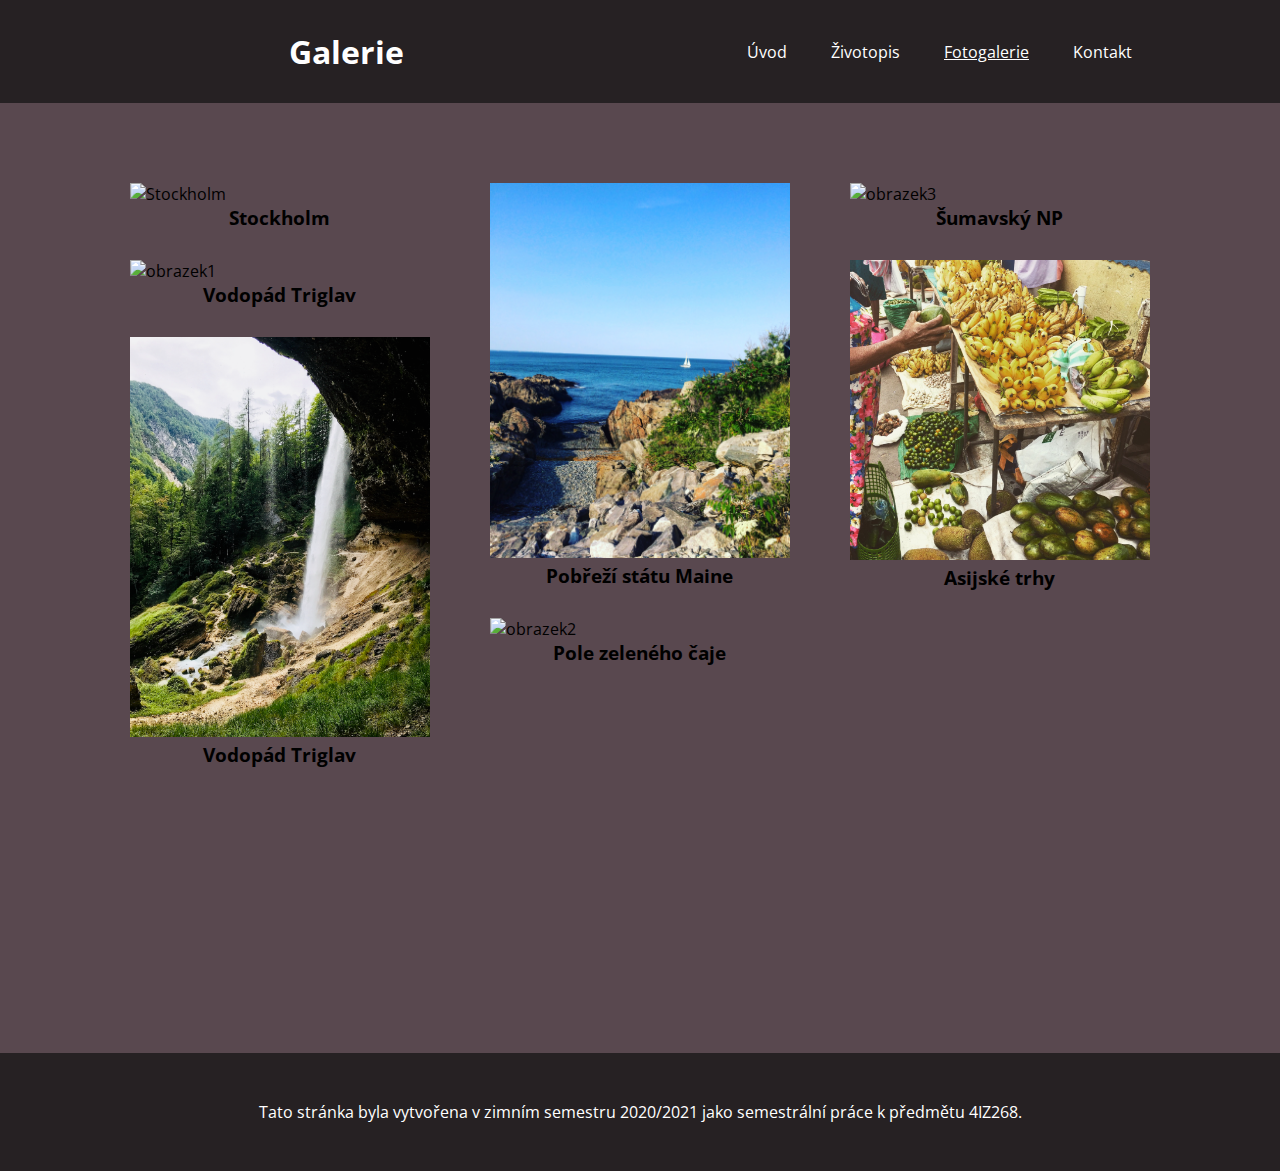
==== galerie.html @ 7b42be84 "commit 5" ====
<!DOCTYPE html>
<html lang="cs">
<head>
    <meta charset="UTF-8">
    <title>Galerie - Adriana Kubecová - osobní stránky</title>
    <link rel="stylesheet" href="styly.css">
    <link rel="stylesheet" href="styly_galerie.css">
    <link rel="icon" type="image/png" sizes="32x32" href="favicon-32x32.png">
</head>
<body>
 <header>
     <br/>
     <h1>Galerie</h1>
     <br/>
     <nav>
         <ul class="nav_links">
             <li><a href="uvod.html">Úvod</a></li>
             <li><a href="recepty.html">Životopis</a></li>
             <li><a class="current" href="galerie.html">Fotogalerie</a></li>
             <li><a href="kontakt.html">Kontakt</a></li>
         </ul>
     </nav>
 </header>
<main>
    <section>
    <div class="cover">
        <div class="column">
            <div class="wrapper">
                <img src="img1.png" alt="Stockholm">
                <h3 style="text-align: center">Stockholm</h3>
            </div>
            <div class="wrapper">
                <img src="img4.jpeg" alt="obrazek1">
                <h3 style="text-align: center">Vodopád Triglav</h3>
            </div>
            <div class="wrapper">
                <img src="img2.png" alt="obrazek2">
                <h3 style="text-align: center">Vodopád Triglav</h3>
            </div>
        </div>
        <div class="column">
            <div class="wrapper">
                <img src="img5.jpeg" alt="obrazek2">
                <h3 style="text-align: center">Pobřeží státu Maine</h3>
            </div>
            <div class="wrapper">
                <img src="IMG_2014.jpeg" alt="obrazek2">
                <h3 style="text-align: center">Pole zeleného čaje</h3>
            </div>

        </div>
        <div class="column">
            <div class="wrapper">
                <img src="img3.jpeg" alt="obrazek3">
                <h3 style="text-align: center">Šumavský NP</h3>

            </div>
            <div class="wrapper">
                <img src="imp6.jpeg" alt="obrazek ovoce">
                <h3 style="text-align: center">Asijské trhy</h3>
            </div>
        </div>
    </div>
    </section>
</main>
 <footer>

     <p>Tato stránka byla vytvořena v zimním semestru 2020/2021 jako semestrální práce k předmětu 4IZ268.</p>

 </footer>
</body>
</html>
---- styly.css ----
@import url('https://fonts.googleapis.com/css2?family=Open+Sans&display=swap');
* {
    margin: 0;
    padding: 0;
    font-family: 'Open Sans', serif;
}
.nav_links li,a {
    font-family: 'Open Sans', Serif, serif;
    font-size: 16px;
    color: white;
    text-decoration: none;
}

header {
    display: flex;
    background-color: #262123;
    justify-content: space-between;
    align-items: center;
    padding: 30px 10%;
}

header h1 {
    color: #fff;
    font-family: "Open Sans", Serif, serif;
}

.nav_links {
    list-style: none;
}

.nav_links li {
    display: inline-block;
    padding: 0px 20px;
}

.nav_links li a {
    transition: all 0.3s ease 0s;
}

.nav_links li a:hover {
    color: #ffb3cc;
}

.nav_links .current {
    text-decoration: underline;
}

footer p {
    background: #262123;
    color: white;
    padding: 3em;
    text-align: center;
    margin-top: auto;
}
---- styly_galerie.css ----
.cover {
    padding: 50px 100px 0px;
    min-height: 100vh;
}
.column {
    width: 33.33%;
    min-height: 250px;
    float: left;

}
body {
    background: #59484f;
    display: flex;
    flex-direction: column;
}
.wrapper{
    margin: 30px;
}

.wrapper img {
    width: 100%;
}

footer p {
    color: white;
}
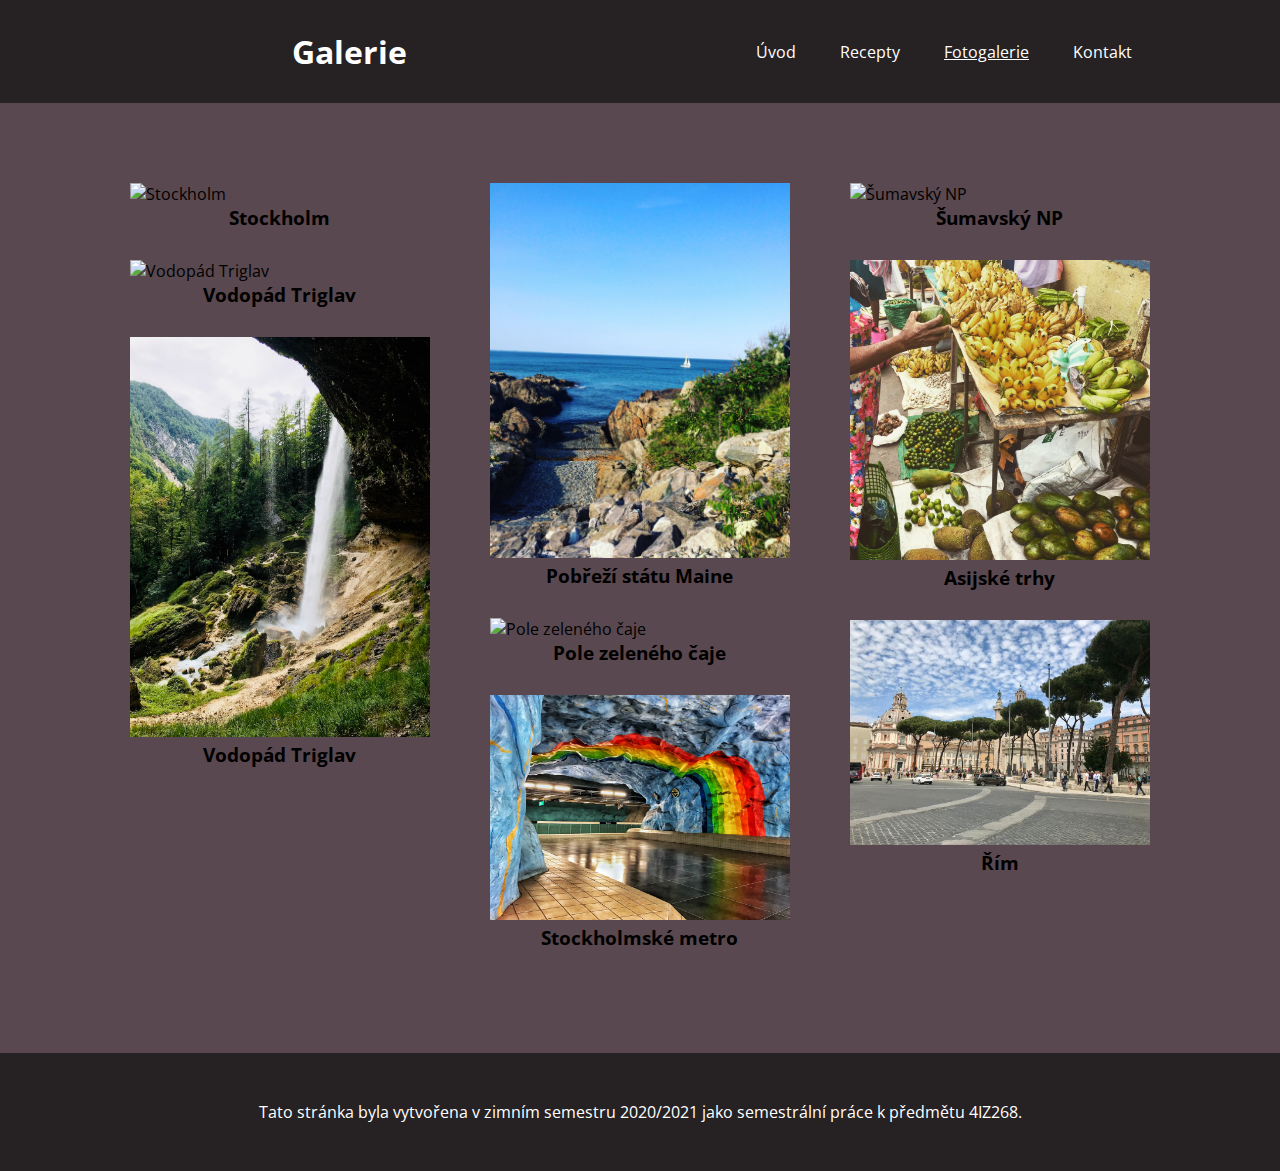
==== commit 1b7f4bf2: "commit 6" ====
--- a/galerie.html
+++ b/galerie.html
@@ -15,7 +15,7 @@
      <nav>
          <ul class="nav_links">
              <li><a href="uvod.html">Úvod</a></li>
-             <li><a href="recepty.html">Životopis</a></li>
+             <li><a href="recepty.html">Recepty</a></li>
              <li><a class="current" href="galerie.html">Fotogalerie</a></li>
              <li><a href="kontakt.html">Kontakt</a></li>
          </ul>
@@ -30,34 +30,42 @@
                 <h3 style="text-align: center">Stockholm</h3>
             </div>
             <div class="wrapper">
-                <img src="img4.jpeg" alt="obrazek1">
+                <img src="img4.jpeg" alt="Vodopád Triglav">
                 <h3 style="text-align: center">Vodopád Triglav</h3>
             </div>
             <div class="wrapper">
-                <img src="img2.png" alt="obrazek2">
+                <img src="img2.png" alt="Vodopád Triglav">
                 <h3 style="text-align: center">Vodopád Triglav</h3>
             </div>
         </div>
         <div class="column">
             <div class="wrapper">
-                <img src="img5.jpeg" alt="obrazek2">
+                <img src="img5.jpeg" alt="Pobřeží státu Maine">
                 <h3 style="text-align: center">Pobřeží státu Maine</h3>
             </div>
             <div class="wrapper">
-                <img src="IMG_2014.jpeg" alt="obrazek2">
+                <img src="IMG_2014.jpeg" alt="Pole zeleného čaje">
                 <h3 style="text-align: center">Pole zeleného čaje</h3>
+            </div>
+            <div class="wrapper">
+                <img src="img7.jpeg" alt="Stockholmské metro">
+                <h3 style="text-align: center">Stockholmské metro</h3>
             </div>
 
         </div>
         <div class="column">
             <div class="wrapper">
-                <img src="img3.jpeg" alt="obrazek3">
+                <img src="img3.jpeg" alt="Šumavský NP">
                 <h3 style="text-align: center">Šumavský NP</h3>
 
             </div>
             <div class="wrapper">
-                <img src="imp6.jpeg" alt="obrazek ovoce">
+                <img src="imp6.jpeg" alt="Asijské trhy">
                 <h3 style="text-align: center">Asijské trhy</h3>
+            </div>
+            <div class="wrapper">
+                <img src="img8.jpeg" alt="Řím">
+                <h3 style="text-align: center">Řím</h3>
             </div>
         </div>
     </div>
--- a/styly.css
+++ b/styly.css
@@ -30,7 +30,7 @@
 
 .nav_links li {
     display: inline-block;
-    padding: 0px 20px;
+    padding: 0 20px;
 }
 
 .nav_links li a {
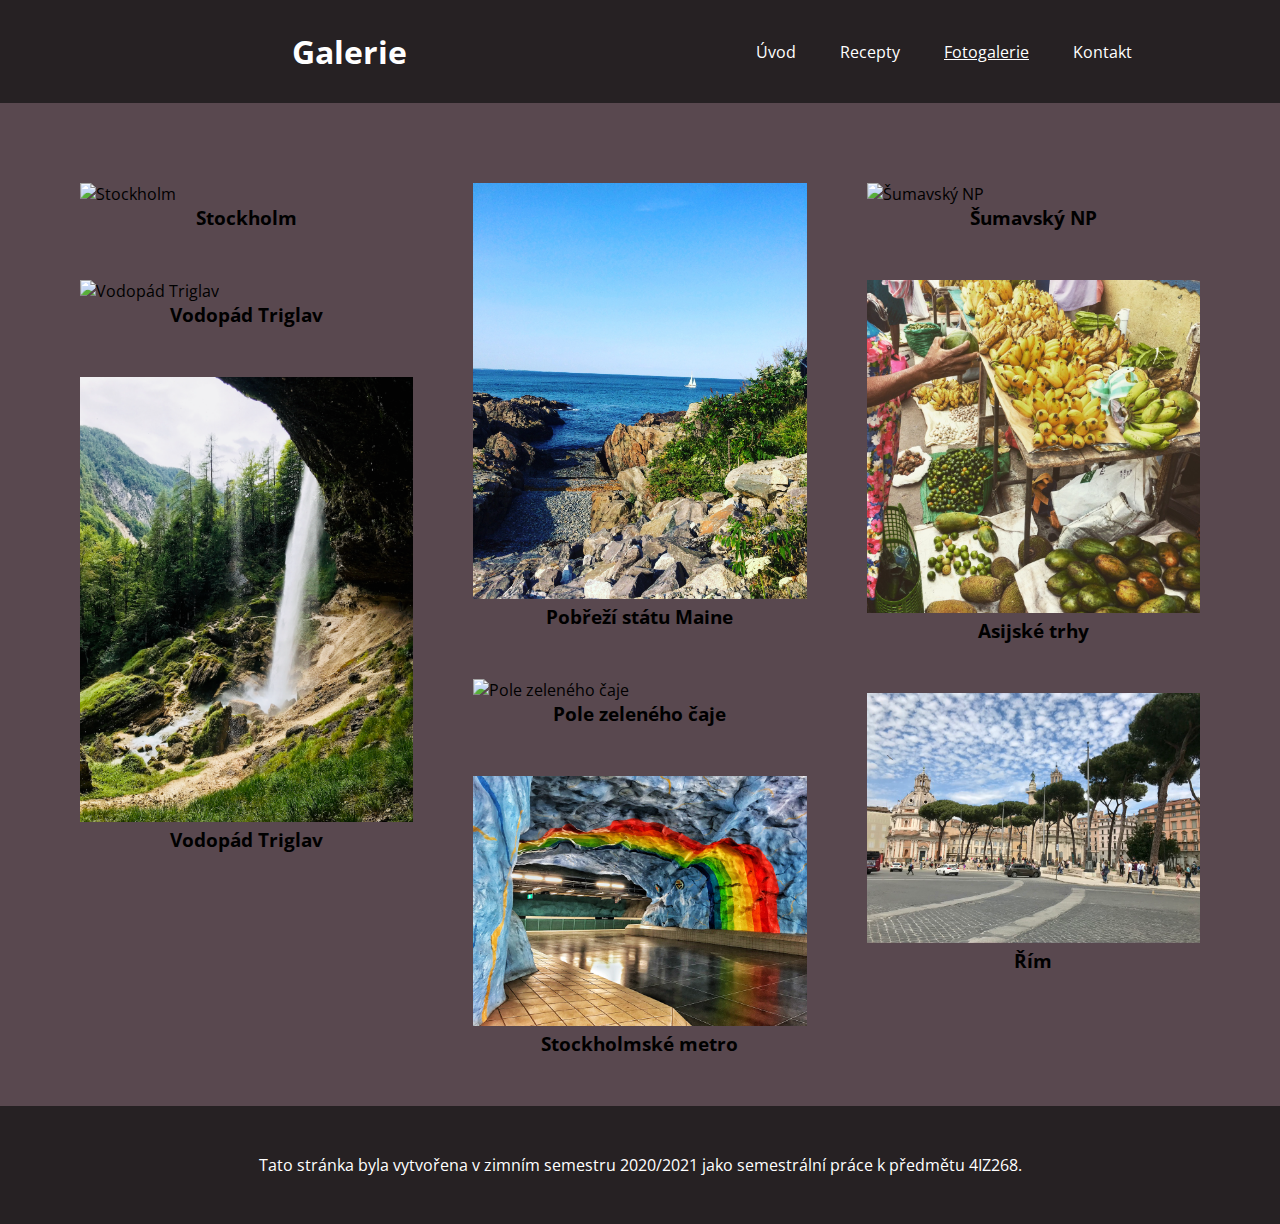
==== commit 7207cf5f: "commit 7" ====
--- a/galerie.html
+++ b/galerie.html
@@ -5,7 +5,7 @@
     <title>Galerie - Adriana Kubecová - osobní stránky</title>
     <link rel="stylesheet" href="styly.css">
     <link rel="stylesheet" href="styly_galerie.css">
-    <link rel="icon" type="image/png" sizes="32x32" href="favicon-32x32.png">
+    <link href="favicon-32x32.png" rel="icon" sizes="32x32" type="image/png">
 </head>
 <body>
  <header>
--- a/styly.css
+++ b/styly.css
@@ -53,5 +53,13 @@
     margin-top: auto;
 }
 
+@media (max-width:1200px){
+    .nav_links li{
+        display: block;
+    }
+}
 
 
+
+
+
--- a/styly_galerie.css
+++ b/styly_galerie.css
@@ -1,7 +1,7 @@
 
 .cover {
-    padding: 50px 100px 0px;
-    min-height: 100vh;
+    padding: 50px 50px;
+    min-height: 80vh;
 }
 .column {
     width: 33.33%;
@@ -16,12 +16,15 @@
 }
 .wrapper{
     margin: 30px;
+    padding-bottom: 20px;
 }
 
 .wrapper img {
     width: 100%;
 }
 
-footer p {
-    color: white;
-}+.column .wrapper:hover{
+    transform: scale(1.15);
+    transition: 0.5s;
+}
+
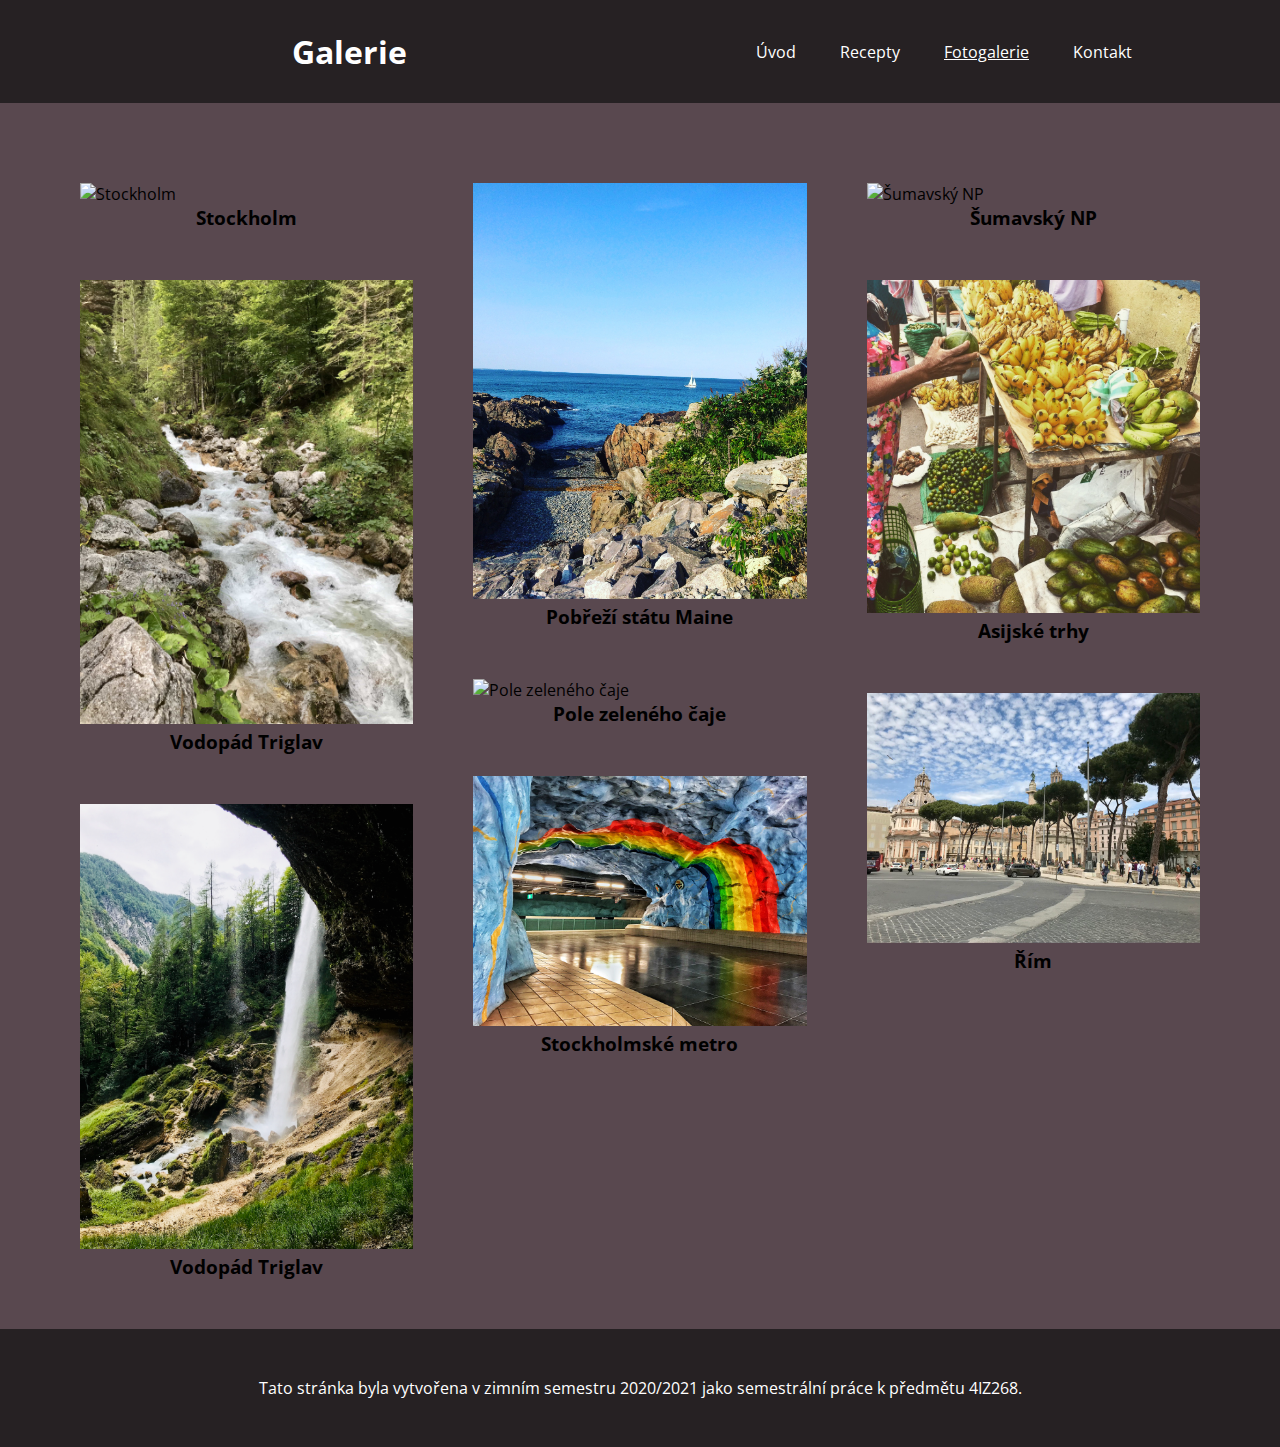
==== commit 1b6a3853: "commit 9" ====
--- a/galerie.html
+++ b/galerie.html
@@ -30,7 +30,7 @@
                 <h3 style="text-align: center">Stockholm</h3>
             </div>
             <div class="wrapper">
-                <img src="img4.jpeg" alt="Vodopád Triglav">
+                <img src="img4.jpg" alt="Vodopád Triglav">
                 <h3 style="text-align: center">Vodopád Triglav</h3>
             </div>
             <div class="wrapper">
--- a/styly_galerie.css
+++ b/styly_galerie.css
@@ -28,3 +28,14 @@
     transition: 0.5s;
 }
 
+@media print {
+    .cover{
+        min-height: auto;
+    }
+    header h1{
+        color: #000;
+    }
+    .nav_links li,a{
+        color: #000;
+    }
+}
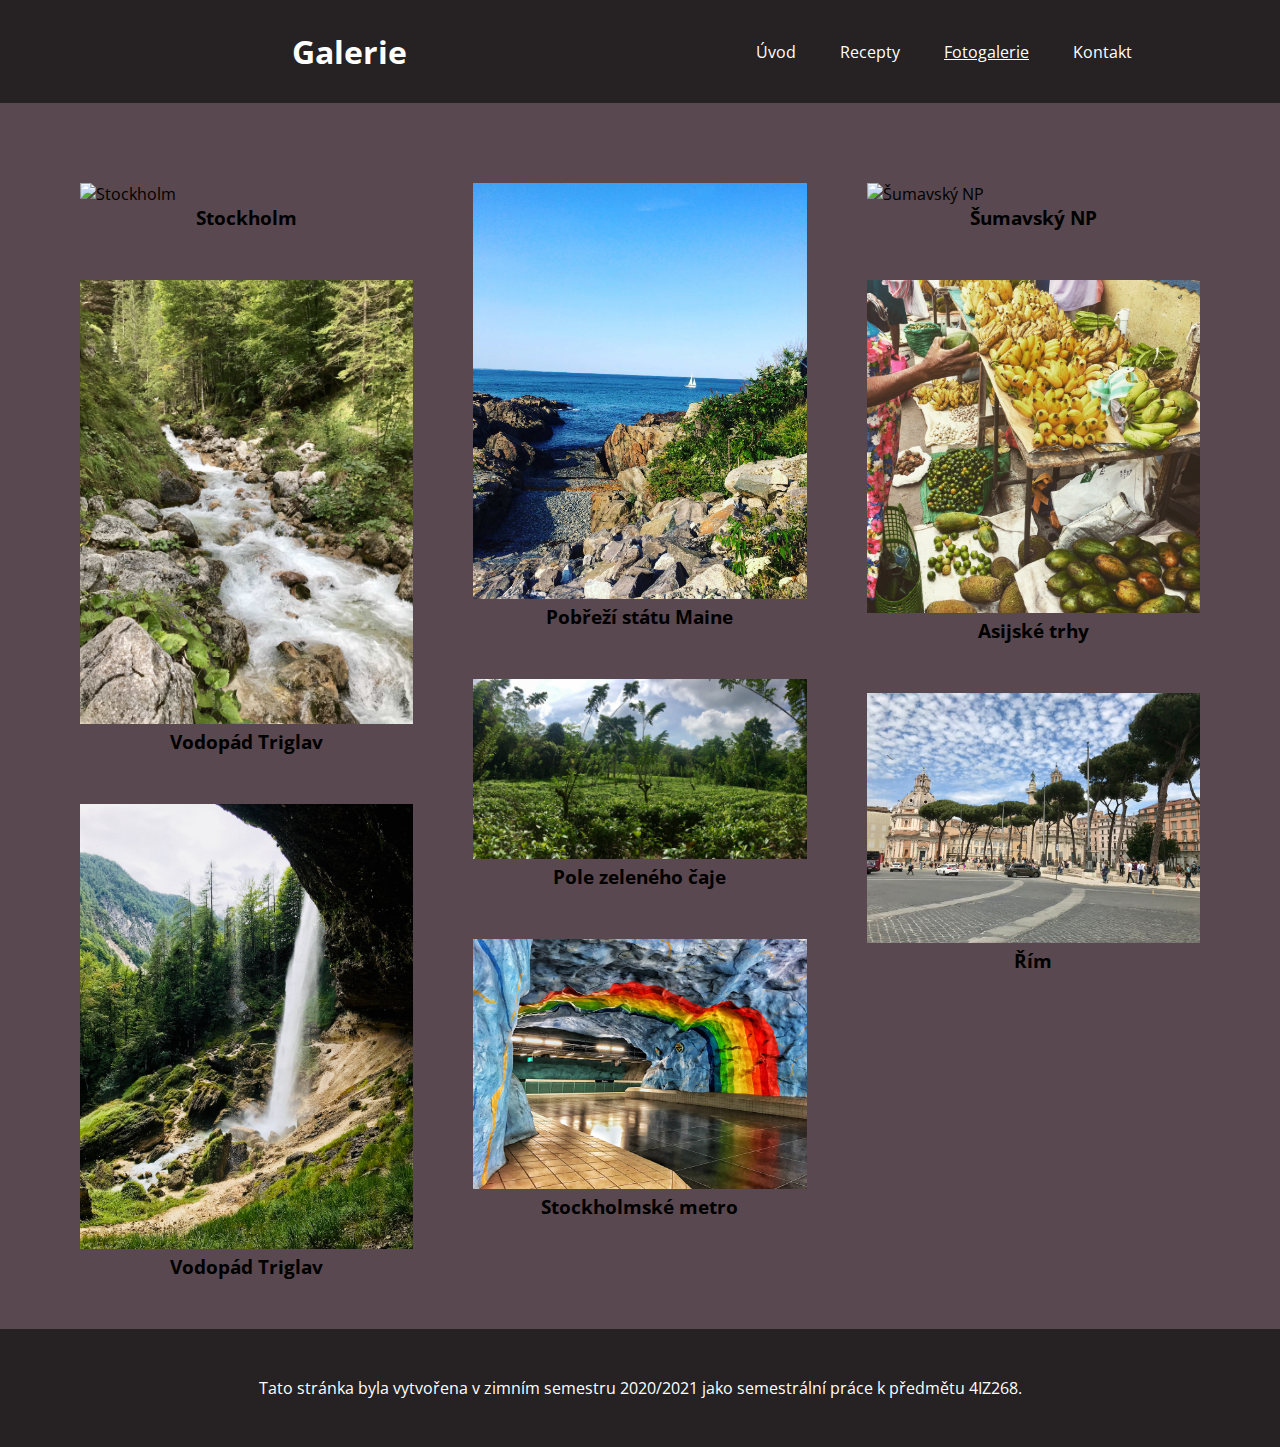
==== commit 53a8b392: "uprava obrazku" ====
--- a/galerie.html
+++ b/galerie.html
@@ -40,11 +40,11 @@
         </div>
         <div class="column">
             <div class="wrapper">
-                <img src="img5.jpeg" alt="Pobřeží státu Maine">
+                <img src="img5.jpg" alt="Pobřeží státu Maine">
                 <h3 style="text-align: center">Pobřeží státu Maine</h3>
             </div>
             <div class="wrapper">
-                <img src="IMG_2014.jpeg" alt="Pole zeleného čaje">
+                <img src="img_2014.jpg" alt="Pole zeleného čaje">
                 <h3 style="text-align: center">Pole zeleného čaje</h3>
             </div>
             <div class="wrapper">
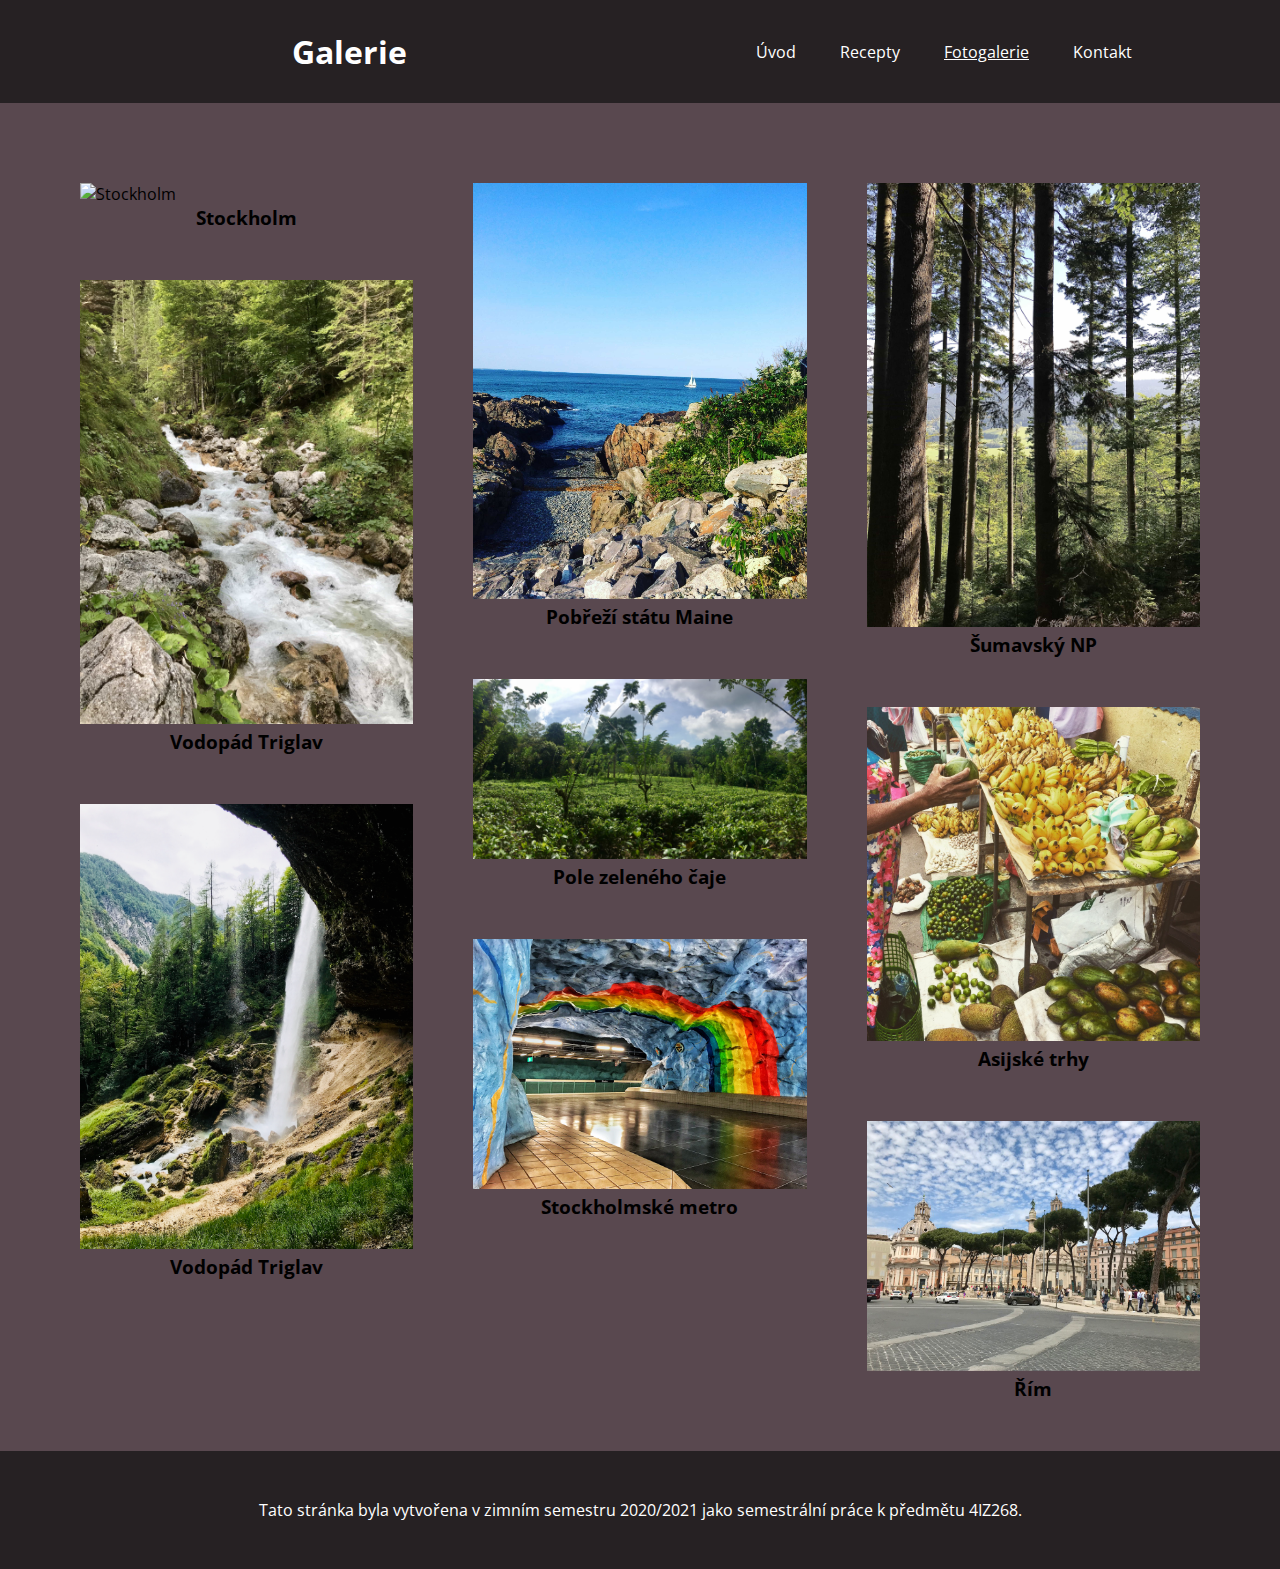
==== commit d7c24bb9: "uprava obrazky" ====
--- a/galerie.html
+++ b/galerie.html
@@ -55,7 +55,7 @@
         </div>
         <div class="column">
             <div class="wrapper">
-                <img src="img3.jpeg" alt="Šumavský NP">
+                <img src="img3.jpg" alt="Šumavský NP">
                 <h3 style="text-align: center">Šumavský NP</h3>
 
             </div>
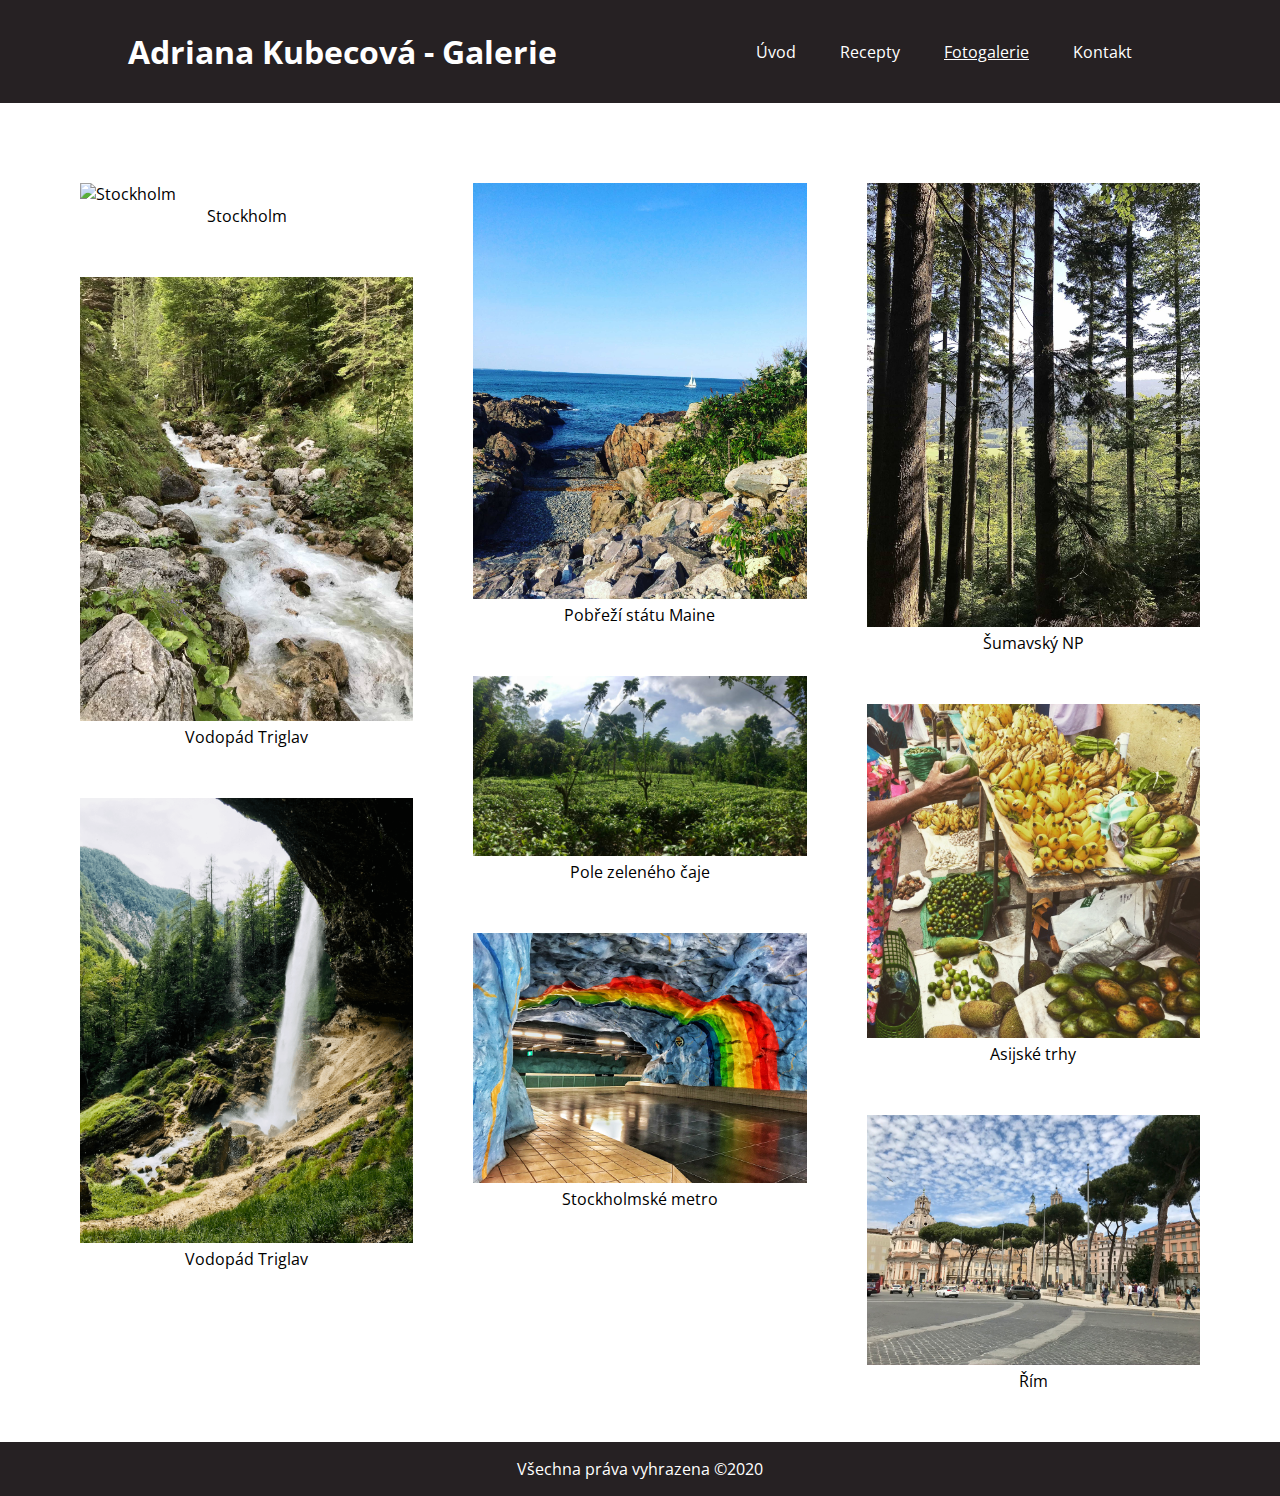
==== commit d7fa9a0a: "oprava" ====
--- a/galerie.html
+++ b/galerie.html
@@ -9,12 +9,10 @@
 </head>
 <body>
  <header>
-     <br/>
-     <h1>Galerie</h1>
-     <br/>
+     <h1>Adriana Kubecová - Galerie</h1>
      <nav>
          <ul class="nav_links">
-             <li><a href="uvod.html">Úvod</a></li>
+             <li><a href="index.html">Úvod</a></li>
              <li><a href="recepty.html">Recepty</a></li>
              <li><a class="current" href="galerie.html">Fotogalerie</a></li>
              <li><a href="kontakt.html">Kontakt</a></li>
@@ -27,45 +25,45 @@
         <div class="column">
             <div class="wrapper">
                 <img src="img1.png" alt="Stockholm">
-                <h3 style="text-align: center">Stockholm</h3>
+                <p style="text-align: center">Stockholm</p>
             </div>
             <div class="wrapper">
                 <img src="img4.jpg" alt="Vodopád Triglav">
-                <h3 style="text-align: center">Vodopád Triglav</h3>
+                <p style="text-align: center">Vodopád Triglav</p>
             </div>
             <div class="wrapper">
                 <img src="img2.png" alt="Vodopád Triglav">
-                <h3 style="text-align: center">Vodopád Triglav</h3>
+                <p style="text-align: center">Vodopád Triglav</p>
             </div>
         </div>
         <div class="column">
             <div class="wrapper">
                 <img src="img5.jpg" alt="Pobřeží státu Maine">
-                <h3 style="text-align: center">Pobřeží státu Maine</h3>
+                <p style="text-align: center">Pobřeží státu Maine</p>
             </div>
             <div class="wrapper">
                 <img src="img_2014.jpg" alt="Pole zeleného čaje">
-                <h3 style="text-align: center">Pole zeleného čaje</h3>
+                <p style="text-align: center">Pole zeleného čaje</p>
             </div>
             <div class="wrapper">
                 <img src="img7.jpeg" alt="Stockholmské metro">
-                <h3 style="text-align: center">Stockholmské metro</h3>
+                <p style="text-align: center">Stockholmské metro</p>
             </div>
 
         </div>
         <div class="column">
             <div class="wrapper">
                 <img src="img3.jpg" alt="Šumavský NP">
-                <h3 style="text-align: center">Šumavský NP</h3>
+                <p style="text-align: center">Šumavský NP</p>
 
             </div>
             <div class="wrapper">
                 <img src="imp6.jpeg" alt="Asijské trhy">
-                <h3 style="text-align: center">Asijské trhy</h3>
+                <p style="text-align: center">Asijské trhy</p>
             </div>
             <div class="wrapper">
                 <img src="img8.jpeg" alt="Řím">
-                <h3 style="text-align: center">Řím</h3>
+                <p style="text-align: center">Řím</p>
             </div>
         </div>
     </div>
@@ -73,7 +71,7 @@
 </main>
  <footer>
 
-     <p>Tato stránka byla vytvořena v zimním semestru 2020/2021 jako semestrální práce k předmětu 4IZ268.</p>
+     <p>Všechna práva vyhrazena ©2020</p>
 
  </footer>
 </body>
--- a/styly.css
+++ b/styly.css
@@ -3,6 +3,7 @@
     margin: 0;
     padding: 0;
     font-family: 'Open Sans', serif;
+    max-width: 1500px;
 }
 .nav_links li,a {
     font-family: 'Open Sans', Serif, serif;
@@ -48,9 +49,231 @@
 footer p {
     background: #262123;
     color: white;
-    padding: 3em;
+    padding: 1em;
     text-align: center;
     margin-top: auto;
+}
+
+h1 {
+    color: white;
+    text-align: center;
+    font-family: 'Open Sans', serif;
+}
+
+body {
+    display: flex;
+    flex-direction: column;
+}
+
+.list {
+    margin-bottom: 1rem;
+    padding-bottom: 20px;
+}
+
+.lists {
+    padding-bottom: 10px;
+}
+
+.img-container {
+    height: 200px;
+    position: relative;
+    overflow: hidden;
+    background: url("img1.png") no-repeat center;
+    background-size: cover;
+}
+
+.container {
+    width: 100%;
+    display: flex;
+    box-sizing: border-box;
+    flex-direction: row;
+    min-height: 80vh;
+    padding: 10px 40px 40px 40px;
+}
+
+.containerL {
+    flex: 3;
+    padding: 30px;
+}
+
+.containerR{
+    flex: 1;
+    padding: 30px;
+}
+.container .containerR ul {
+    padding: 20px;
+    border-radius: 5px;
+    list-style: none;
+}
+
+.container .containerL article {
+    padding: 20px;
+}
+
+.container .containerL h2 {
+    padding: 20px;
+}
+
+
+section {
+    position: relative;
+    justify-content: center;
+    align-items: center;
+    min-height: 80vh;
+}
+
+section .container {
+    padding-top: 40px;
+}
+
+section .container .kontakt {
+    margin: 0 auto;
+    width: 100%;
+    max-width: 500px;
+    height: auto;
+    background: #262123;
+    padding: 40px;
+    display: flex;
+    flex-direction: column;
+    justify-content: space-between;
+}
+
+section .container .kontakt h2 {
+    color: #fff;
+    font-size: 30px;
+}
+
+section .container .kontakt .info {
+    position: relative;
+    margin: 20px 0;
+
+}
+
+section .container .kontakt .info li {
+    position: relative;
+    list-style: none;
+    display: flex;
+    margin: 20px 0;
+    align-items: flex-start;
+
+}
+
+
+section .container .kontakt .info li span .fa {
+    font-size: 80px;
+    line-height: 60px;
+    color: #fff;
+    margin-top: 30px;
+}
+
+
+section .container .kontakt .info li span:nth-child(2) {
+    color: #fff;
+    margin-top: 45px;
+    margin-left: 20px;
+}
+
+
+section .container .kontakt .social {
+    position: relative;
+    display: flex;
+    margin-top: 40px;
+}
+
+section .container .kontakt .social li {
+    list-style: none;
+    margin-right: 30px;
+    cursor: pointer;
+}
+
+section .container .kontakt .social li a {
+    text-decoration: none;
+}
+
+section .container .kontakt .social li .fa {
+    font-size: 60px;
+    line-height: 60px;
+    color: #fff;
+    margin-left: 40px;
+}
+
+section .container .kontakt .social li .fa:hover {
+    transform: scale(1.15);
+    transition: 0.5s;
+}
+
+.cover {
+    padding: 50px 50px;
+    min-height: 80vh;
+}
+.column {
+    width: 33.33%;
+    min-height: 250px;
+    float: left;
+
+}
+
+.wrapper{
+    margin: 30px;
+    padding-bottom: 20px;
+}
+
+.wrapper img {
+    width: 100%;
+}
+
+.column .wrapper:hover{
+    transform: scale(1.15);
+    transition: 0.5s;
+}
+
+
+.container_r{
+    width: 100%;
+    display: flex;
+    box-sizing: border-box;
+    flex-direction: row;
+    min-height: 80vh;
+}
+
+.containerR_r h2{
+    text-align: center;
+    margin: 40px;
+}
+
+.containerL_r{
+    flex: 1;
+    padding: 30px;
+}
+.containerL_r .pic {
+    float: left;
+    margin: 20px 20px 20px 40px;
+}
+.containerR_r{
+    flex: 2;
+    padding: 30px;
+}
+
+
+.containerR_r h4 {
+    margin-bottom: 1rem;
+    padding-bottom: 20px;
+}
+
+.containerR_r ul {
+    float: left;
+    list-style: none;
+    margin-right: 20px;
+
+}
+
+@media (max-width: 768px){
+    .container{
+        flex-direction: column;
+    }
+    .container_r{
+        flex-direction: column-reverse;
+    }
 }
 
 @media (max-width:1200px){
@@ -59,7 +282,25 @@
     }
 }
 
-
-
-
-
+@media print {
+    nav, footer {
+        display: none;
+    }
+    .img-container{
+        height: 0;
+    }
+    .container_r{
+        min-height: auto;
+        flex-direction: column-reverse;
+    }
+    section .container .kontakt .social{
+        display: none;
+    }
+}
+
+
+
+
+
+
+
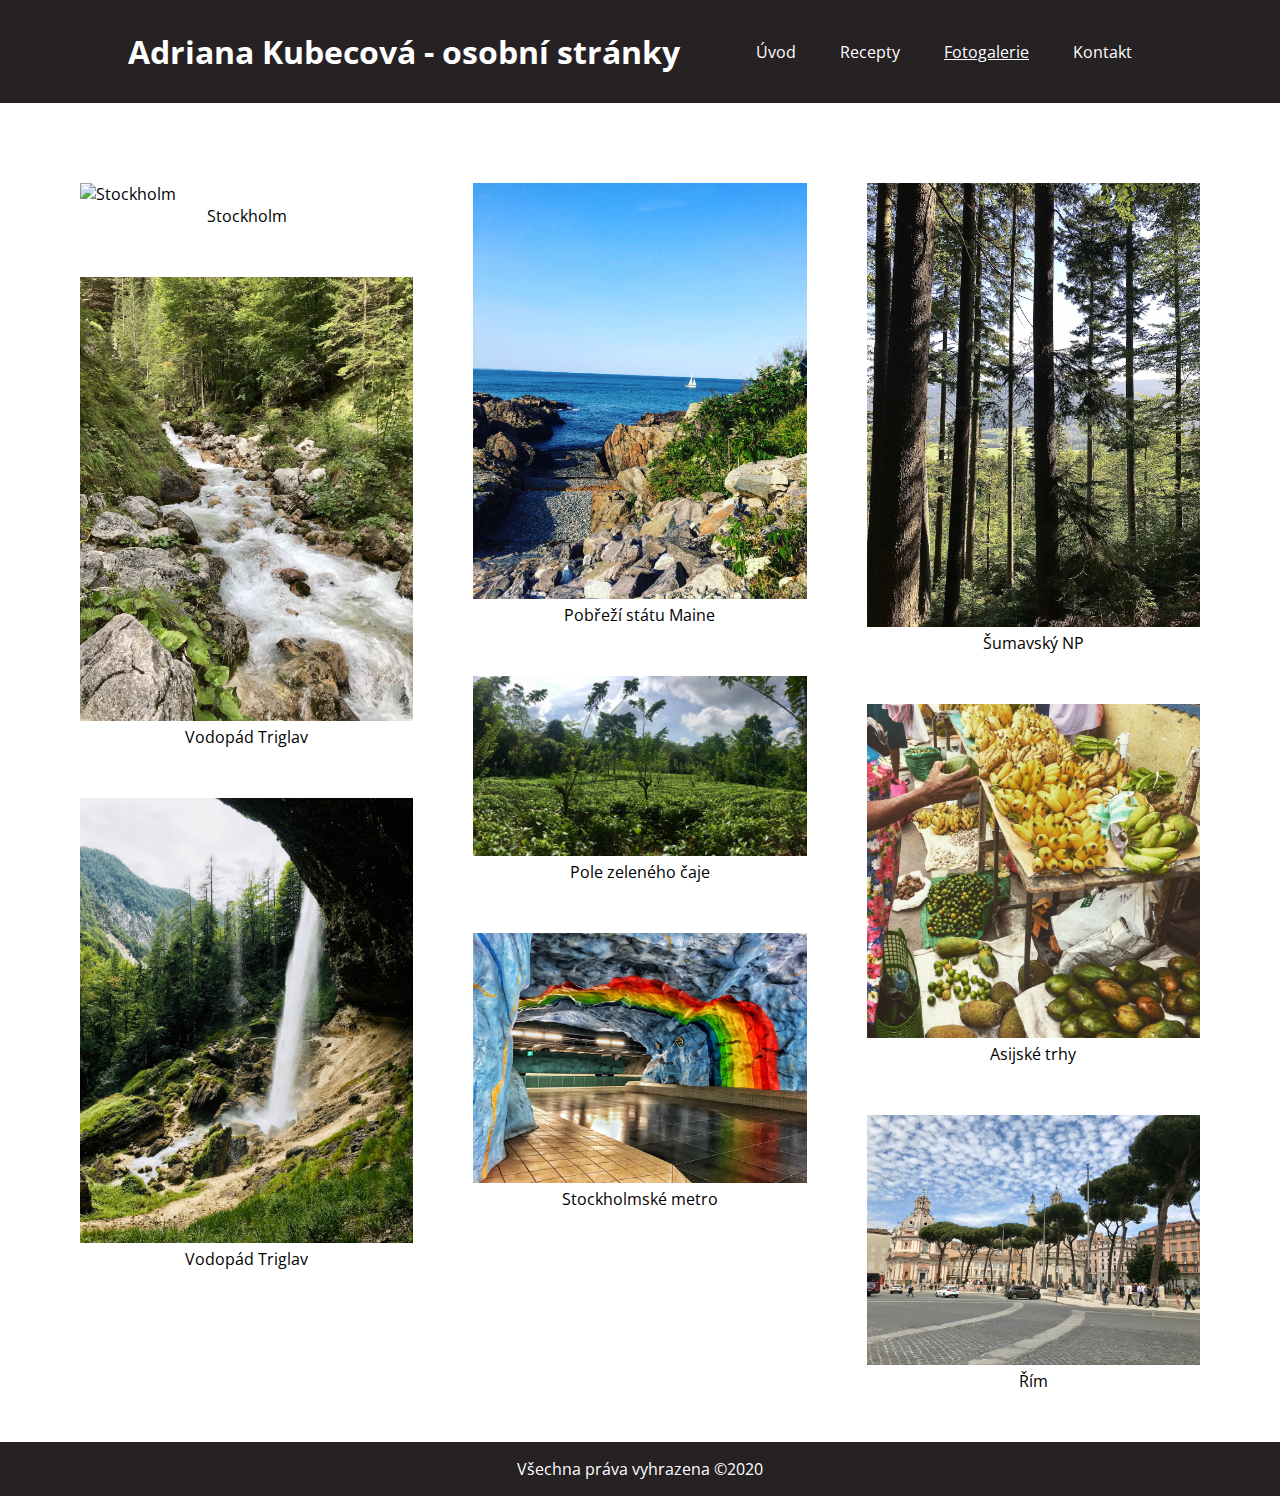
==== commit 205af0a5: "uprava h1" ====
--- a/galerie.html
+++ b/galerie.html
@@ -9,7 +9,7 @@
 </head>
 <body>
  <header>
-     <h1>Adriana Kubecová - Galerie</h1>
+     <h1>Adriana Kubecová - osobní stránky</h1>
      <nav>
          <ul class="nav_links">
              <li><a href="index.html">Úvod</a></li>
